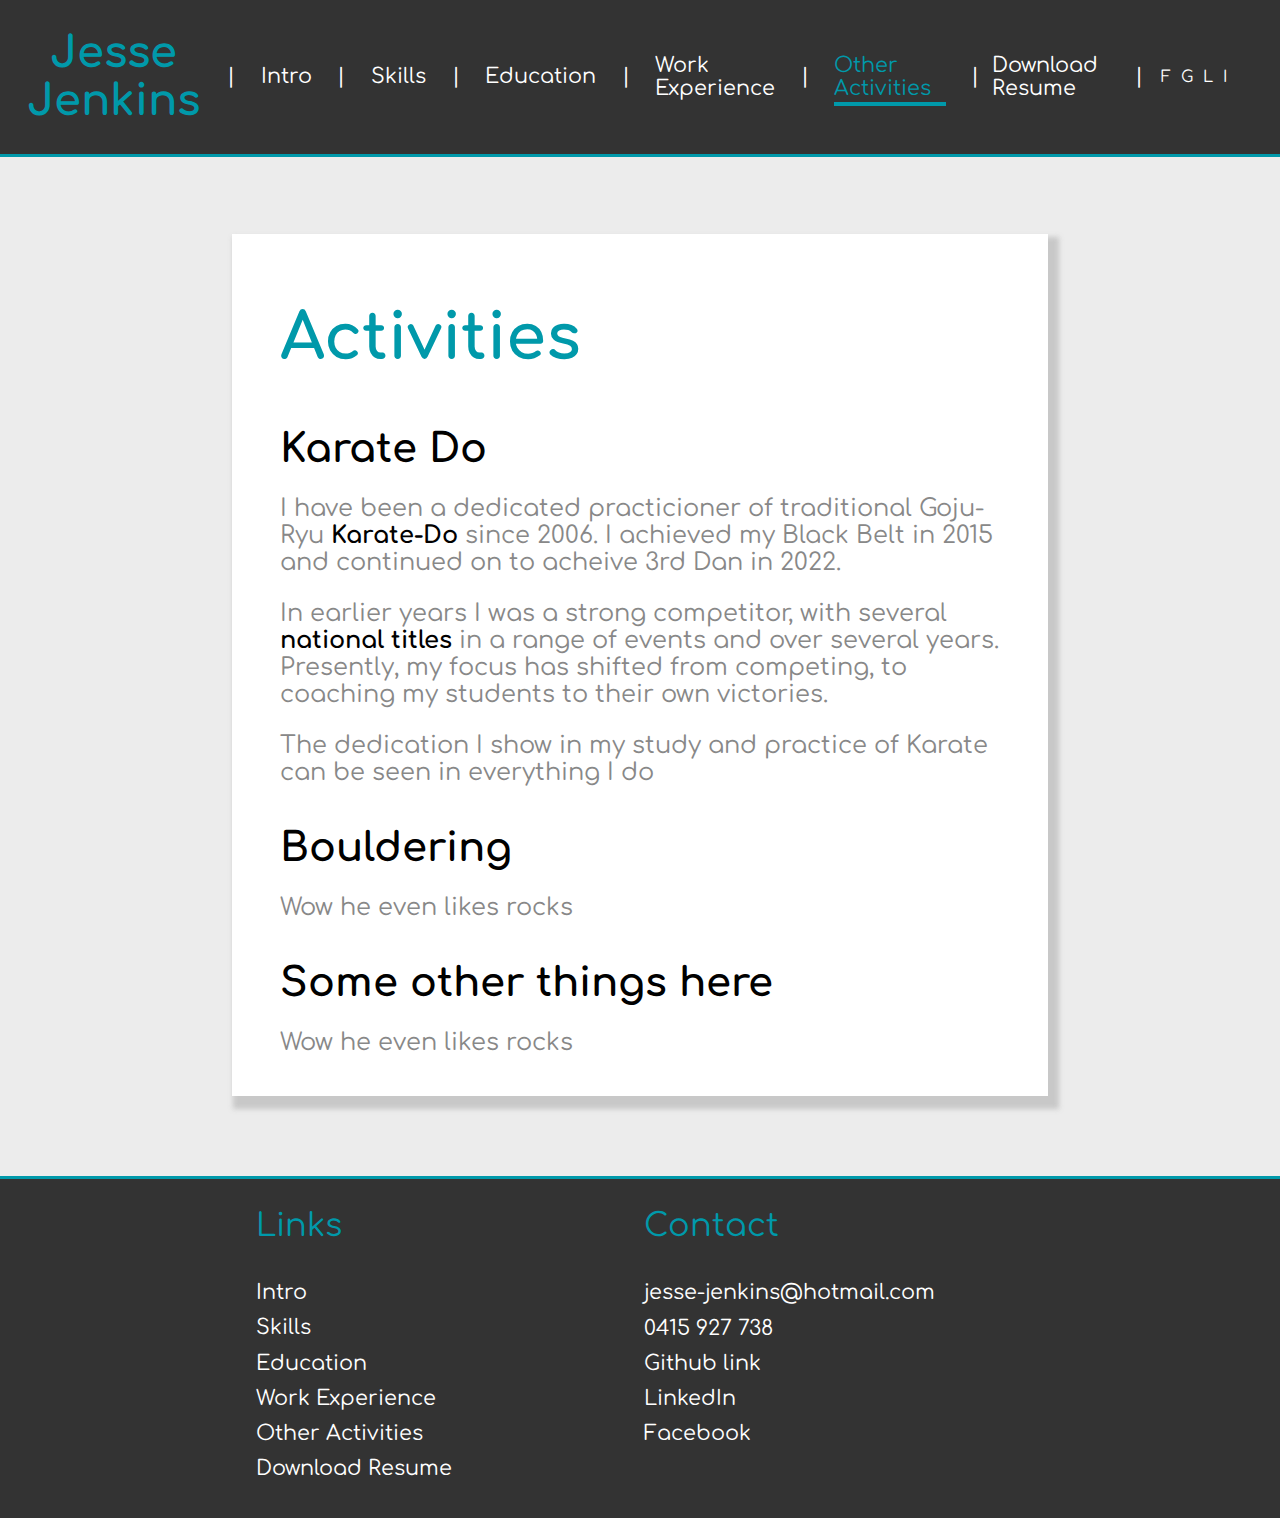
==== activities.html @ 6e74be6e "initial" ====
<!DOCTYPE html>
<html lang="en">
  <head>
    <meta charset="UTF-8" />
    <meta http-equiv="X-UA-Compatible" content="IE=edge" />
    <meta name="viewport" content="width=device-width, initial-scale=1.0" />
    <link rel="preconnect" href="https://fonts.googleapis.com" />
    <link rel="preconnect" href="https://fonts.gstatic.com" crossorigin />
    <link
      href="https://fonts.googleapis.com/css2?family=Comfortaa:wght@300;700;900&display=swap"
      rel="stylesheet"
    />
    <link rel="stylesheet" href="style.css" />
    <link rel="stylesheet" href="header.css" />
    <link rel="stylesheet" href="content.css" />
    <link rel="stylesheet" href="footer.css" />
    <script src="script.js" defer></script>
    <title>Document</title>
  </head>
  <body>
    <!-- Header -->
    <header>
      <nav>
        <h1 class="header name" onclick="location.href = 'index.html'">
          Jesse Jenkins
        </h1>
        <div class="links">
          <p>|</p>
          <a class="intro" href="index.html">Intro</a>
          <p>|</p>
          <a href="skills.html">Skills</a>
          <p>|</p>
          <a href="education.html">Education</a>
          <p>|</p>
          <a href="experience.html">Work Experience</a>
          <p>|</p>
          <a class="selected" href="activities.html">Other Activities</a>
          <p>|</p>
          <a id="download" href="">Download Resume</a>
          <p>|</p>
        </div>
        <div class="socials">
          <a href="">F</a>
          <a href="">G</a>
          <a href="">L</a>
          <a href="">I</a>
        </div>
      </nav>
    </header>
    <!-- Content -->
    <main>
      <section class="main content">
        <h2>Activities</h2>
        <div class="karate">
          <h3>Karate Do</h3>
          <p>
            I have been a dedicated practicioner of traditional Goju-Ryu
            <em> Karate-Do</em> since 2006. I achieved my Black Belt in 2015 and
            continued on to acheive 3rd Dan in 2022.
          </p>
          <p>
            In earlier years I was a strong competitor, with several
            <em> national titles</em>
            in a range of events and over several years. Presently, my focus has
            shifted from competing, to coaching my students to their own
            victories.
          </p>
          <p>
            The dedication I show in my study and practice of Karate can be seen
            in everything I do
          </p>
        </div>
        <div class="bouldering">
          <h3>Bouldering</h3>
          <p>Wow he even likes rocks</p>
        </div>
        <div class="">
          <h3>Some other things here</h3>
          <p>Wow he even likes rocks</p>
        </div>
      </section>
    </main>
    <!-- Footer -->
    <footer>
      <nav aria-label="footer nav">
        <div class="footer links">
          <p class="footer section title">Links</p>
          <a class="intro" href="index.html">Intro</a>
          <a href="skills.html">Skills</a>
          <a href="education.html">Education</a>
          <a href="experience.html">Work Experience</a>
          <a href="activities.html">Other Activities</a>
          <a href="">Download Resume</a>
        </div>
        <div class="contact">
          <p class="footer section title">Contact</p>
          <p>jesse-jenkins@hotmail.com</p>
          <p>0415 927 738</p>
          <p>Github link</p>
          <p>LinkedIn</p>
          <p>Facebook</p>
        </div>
      </nav>
    </footer>
  </body>
</html>
---- style.css ----
body {
  margin: 0px;
  width: 100%;
  font-family: "Comfortaa";
  --footer_height: 5vh;
  --header_height: 5vh;
  --main_colour: #09a;
  overflow-y: auto;
}

main {
  width: 65%;
  margin: 0 auto;
  min-height: 80vh;
  /* margin-bottom: calc(-1 * var(--footer_height)); */
}
---- header.css ----
header {
  z-index: 100;
  background-color: #333;
  position: sticky;
  /* height: var(--header_height); */
  top: 0%;
  width: 100%;
}

header::after {
  content: "";
  z-index: 1;
  position: absolute;
  width: 100%;
  height: 0.2rem;
  background-color: #09a;
}

h1 {
  color: var(--main_colour);
  min-width: max-content;
  min-width: 17.5%;
  text-align: center;
  /* margin-left: 2.5rem; */
  font-size: 2.5em;
  transition: 0.3s;
}
nav {
  display: flex;
  width: 100%;
}

.links {
  display: flex;
  flex-direction: row;
  width: 100%;
  align-items: center;
  /* margin-left: 3rem; */
}
.links a,
.links p {
  transition: 0.2s ease-in-out;
  position: relative;
  text-decoration: none;
  color: white;
  margin: 0 1vw;
  font-size: 1.3rem;
}

.links a:hover {
  color: var(--main_colour);
}

.links a:hover::after,
.selected::after {
  transform: scaleX(1);
}
.links a:after {
  content: "";
  z-index: 1;
  position: absolute;
  width: 100%;
  height: 0.2rem;
  bottom: -0.35rem;
  left: 0;
  background-color: var(--main_colour);
  transform: scaleX(0);
  transition: 0.3s;
}

.links *:nth-child(1) {
  margin-left: 0%;
}

.socials {
  display: flex;
  flex-direction: row;
  align-items: center;
  margin-right: 3rem;
}
.socials a {
  margin: 0 5px;
  color: white;
  text-decoration: none;
}
.header.name {
  cursor: pointer;
}

.selected {
  color: #09a !important;
  position: relative;
}

.selected:after {
  transform: scaleX(1) !important;
}

#download {
  /* color: orange; */
  margin: 0 auto;
}
---- content.css ----
body {
  background: rgb(236, 236, 236);
}

.main.content {
  background-color: white;
  /* margin: 0 auto; */
  margin: 5rem auto;
  max-width: 80ch;
  padding: 1rem 3rem;
  box-shadow: 6px 8px 5px 5px rgba(136, 136, 136, 0.35);
}

.main.content h2 {
  color: var(--main_colour);
  font-size: 4rem;
  font-weight: bold;
}

.main.content h3 {
  font-size: 2.5rem;
  margin-bottom: 0.5rem;
}
.main.content h4 {
  font-size: 1.75rem;
  margin-bottom: 0;
}
.main.content h5 {
  font-size: 1.75rem;
  margin-bottom: 0;
  color: var(--main_colour);
}
.dates {
  font-size: 1.5rem;
  margin-top: 0.2rem;
  color: #000 !important;
}

#introName {
  font-size: 3rem;
  margin-bottom: 0;
}

.main.content p,
.main.content li {
  font-size: 1.5rem;
  color: #888;
}

.role.content {
  display: flex;
  flex-direction: row;
}

.panel {
  margin: 0 5% 0 0;
  width: 50%;
}

em {
  color: black;
  font-style: normal;
  font-weight: 700;
  text-decoration: none;
}

.results li,
.education li {
  padding-bottom: 1rem;
}
---- footer.css ----
footer {
  background-color: #333;
  /* height: var(--footer_height); */
  padding: 0 0 2rem 17.5%;
  position: sticky;
}

footer::before {
  content: "";
  z-index: 1;
  position: absolute;
  left: 0;
  width: 100%;
  height: 0.2rem;
  background-color: #09a;
}

.footer.links {
  flex-direction: column;
  margin: 0 0;
  width: auto;
  align-items: baseline;
  text-align: left;
}

.footer.links a,
.contact p {
  position: relative;
  text-decoration: none;
  color: white;
  /* margin: 1rem; */
  margin: 0 2rem;
  line-height: 2.2rem;
  font-size: 1.3rem;
}
.contact {
  display: flex;
  flex-direction: column;
  margin-left: 8rem;
}

.footer.links a::after {
  visibility: hidden;
  content: none;
}

.footer.section.title {
  text-align: left;
  margin: 2rem;
  font-size: 2rem;
  color: var(--main_colour);
}
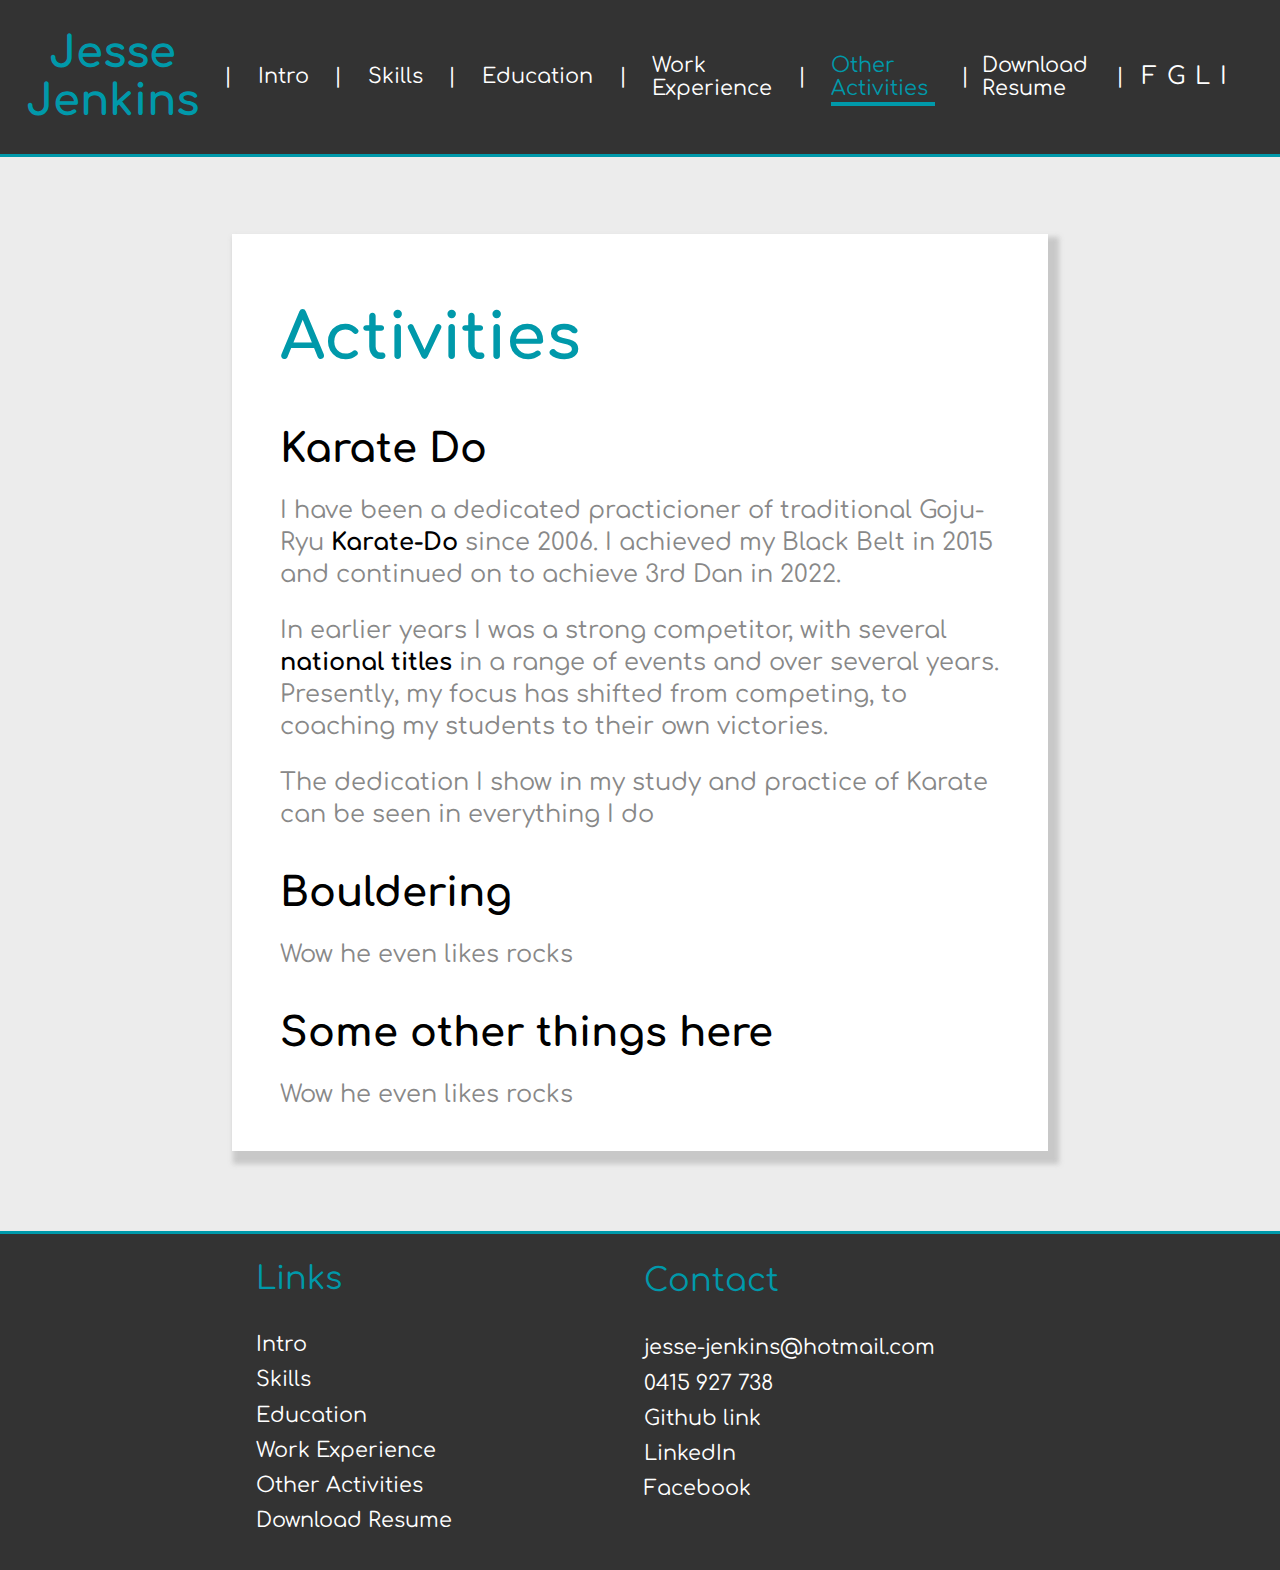
==== commit b5b313e9: "updates to styling and content" ====
--- a/activities.html
+++ b/activities.html
@@ -56,7 +56,7 @@
           <p>
             I have been a dedicated practicioner of traditional Goju-Ryu
             <em> Karate-Do</em> since 2006. I achieved my Black Belt in 2015 and
-            continued on to acheive 3rd Dan in 2022.
+            continued on to achieve 3rd Dan in 2022.
           </p>
           <p>
             In earlier years I was a strong competitor, with several
--- a/style.css
+++ b/style.css
@@ -1,10 +1,11 @@
 body {
+  --footer_height: 5vh;
+  --header_height: 5vh;
+  --main_colour: #09a;
+  --shadow: 6px 8px 5px 5px rgba(136, 136, 136, 0.35);
   margin: 0px;
   width: 100%;
   font-family: "Comfortaa";
-  --footer_height: 5vh;
-  --header_height: 5vh;
-  --main_colour: #09a;
   overflow-y: auto;
 }
 
@@ -14,3 +15,9 @@
   min-height: 80vh;
   /* margin-bottom: calc(-1 * var(--footer_height)); */
 }
+@media screen and (max-width: 700px) {
+  main {
+    width: 90%;
+    margin: 0 auto;
+  }
+}
--- a/header.css
+++ b/header.css
@@ -100,3 +100,20 @@
   /* color: orange; */
   margin: 0 auto;
 }
+
+@media screen and (max-width: 700px) {
+  header .links {
+    flex-direction: column;
+    gap: 1rem;
+    display: none;
+  }
+  header h1 {
+    margin-left: 2rem;
+  }
+  header nav .links p {
+    display: none;
+  }
+  .socials {
+    display: none;
+  }
+}
--- a/content.css
+++ b/content.css
@@ -8,7 +8,7 @@
   margin: 5rem auto;
   max-width: 80ch;
   padding: 1rem 3rem;
-  box-shadow: 6px 8px 5px 5px rgba(136, 136, 136, 0.35);
+  box-shadow: var(--shadow);
 }
 
 .main.content h2 {
@@ -30,6 +30,16 @@
   margin-bottom: 0;
   color: var(--main_colour);
 }
+
+a {
+  font-size: 1.5rem;
+  text-decoration: none;
+  color: var(--main_colour);
+}
+a:hover {
+  color: black;
+}
+
 .dates {
   font-size: 1.5rem;
   margin-top: 0.2rem;
@@ -65,6 +75,22 @@
 }
 
 .results li,
-.education li {
+.education li,
+.contributions li {
   padding-bottom: 1rem;
 }
+
+p {
+  line-height: 2rem;
+}
+
+@media screen and (max-width: 700px) {
+  .main.content {
+    margin: 2rem auto;
+    padding: 1.5rem;
+  }
+  .main.content h2 {
+    font-size: 3.5rem;
+    margin-top: 1.5rem;
+  }
+}
--- a/footer.css
+++ b/footer.css
@@ -50,3 +50,16 @@
   font-size: 2rem;
   color: var(--main_colour);
 }
+
+@media screen and (max-width: 700px) {
+  footer {
+    padding: 0;
+  }
+  footer nav {
+    flex-direction: column;
+  }
+  footer nav div {
+    margin-left: 0 !important;
+    margin-bottom: 1rem;
+  }
+}
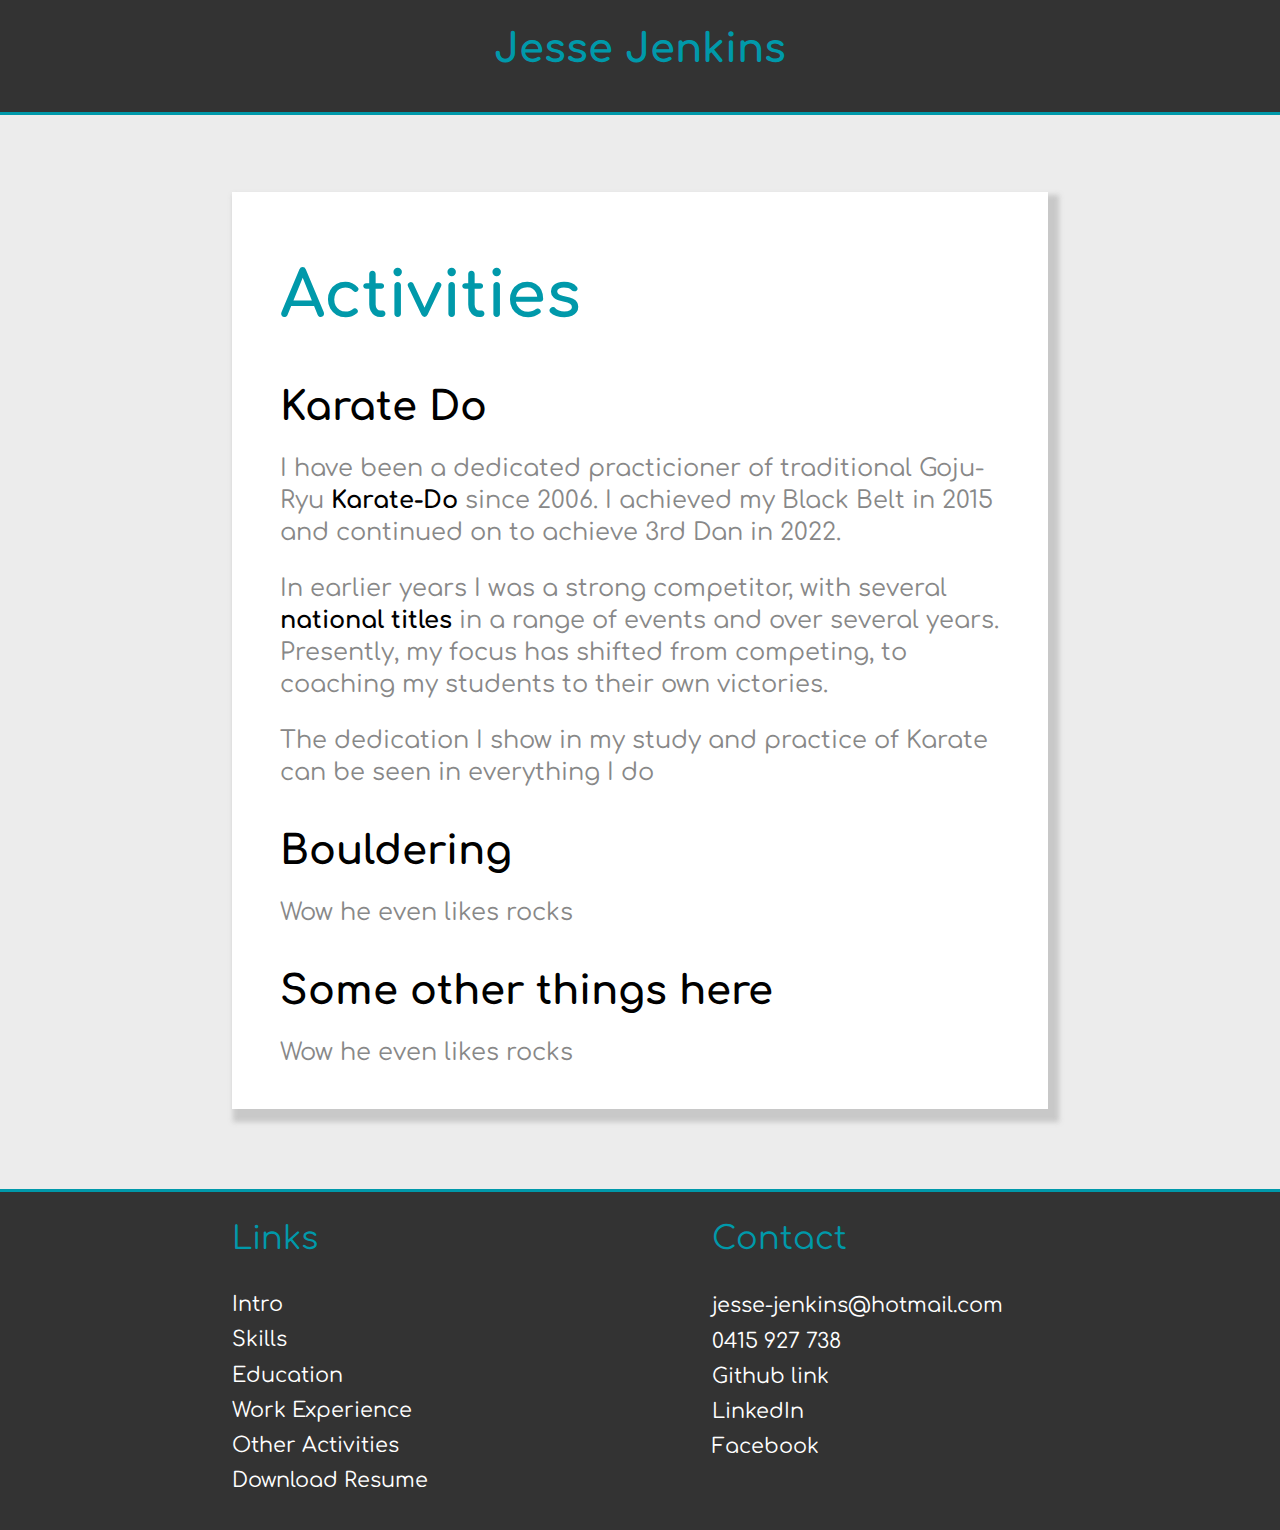
==== commit ac665f61: "deploy attempt" ====
--- a/activities.html
+++ b/activities.html
@@ -15,6 +15,7 @@
     <link rel="stylesheet" href="content.css" />
     <link rel="stylesheet" href="footer.css" />
     <script src="script.js" defer></script>
+    <script src="transitionPage.js" defer></script>
     <title>Document</title>
   </head>
   <body>
--- a/header.css
+++ b/header.css
@@ -19,19 +19,22 @@
 h1 {
   color: var(--main_colour);
   min-width: max-content;
-  min-width: 17.5%;
   text-align: center;
-  /* margin-left: 2.5rem; */
+  margin-left: 3rem;
+  margin-right: 3rem;
   font-size: 2.5em;
-  transition: 0.3s;
+  transition: 0.1s ease-in-out;
 }
 nav {
   display: flex;
+  justify-content: space-evenly;
+  align-items: center;
   width: 100%;
 }
 
 .links {
   display: flex;
+  opacity: 1;
   flex-direction: row;
   width: 100%;
   align-items: center;
@@ -39,16 +42,18 @@
 }
 .links a,
 .links p {
-  transition: 0.2s ease-in-out;
+  transition: 0.3s ease-in-out;
   position: relative;
   text-decoration: none;
   color: white;
   margin: 0 1vw;
   font-size: 1.3rem;
+  text-align: center;
 }
 
 .links a:hover {
   color: var(--main_colour);
+  cursor: pointer;
 }
 
 .links a:hover::after,
@@ -101,14 +106,23 @@
   margin: 0 auto;
 }
 
-@media screen and (max-width: 700px) {
+header svg {
+  display: none;
+}
+
+@media screen and (max-width: 1500px) {
   header .links {
     flex-direction: column;
     gap: 1rem;
-    display: none;
+    opacity: 0;
+    margin-bottom: 1rem;
+    transition: all 0.3s;
+    pointer-events: none;
   }
   header h1 {
-    margin-left: 2rem;
+    transition: all 0.3s;
+    margin-left: 1rem;
+    margin-right: 1rem;
   }
   header nav .links p {
     display: none;
@@ -116,4 +130,24 @@
   .socials {
     display: none;
   }
+  header svg {
+    transition: 0.3s;
+    display: inline-block;
+    margin-right: 1rem;
+  }
+  header nav {
+    transition: 0.3s ease-in-out;
+    flex-direction: row;
+    flex-wrap: wrap;
+    max-height: 7rem;
+    /* align-items: center;
+    justify-content: space-between; */
+  }
+  .wrapper {
+    width: 100%;
+    display: flex;
+    flex-direction: row;
+    align-items: center;
+    justify-content: space-between;
+  }
 }
--- a/content.css
+++ b/content.css
@@ -3,12 +3,16 @@
 }
 
 .main.content {
+  transition: 0.2s;
   background-color: white;
   /* margin: 0 auto; */
   margin: 5rem auto;
   max-width: 80ch;
   padding: 1rem 3rem;
   box-shadow: var(--shadow);
+
+  transform: translateX(20%);
+  opacity: 0;
 }
 
 .main.content h2 {
@@ -49,6 +53,7 @@
 #introName {
   font-size: 3rem;
   margin-bottom: 0;
+  color: var(--main_colour);
 }
 
 .main.content p,
@@ -83,6 +88,12 @@
 p {
   line-height: 2rem;
 }
+.signature {
+  color: black !important;
+  font-family: "Luxurious Script", cursive;
+  font-size: 3rem !important;
+  margin-top: 0px;
+}
 
 @media screen and (max-width: 700px) {
   .main.content {
--- a/footer.css
+++ b/footer.css
@@ -1,7 +1,8 @@
 footer {
   background-color: #333;
   /* height: var(--footer_height); */
-  padding: 0 0 2rem 17.5%;
+  /* padding: 0 0 2rem 17.5%; */
+  padding: 0 5rem 2rem 5rem;
   position: sticky;
 }
 
@@ -23,6 +24,11 @@
   text-align: left;
 }
 
+footer .links,
+footer .contact {
+  width: 25rem !important;
+}
+
 .footer.links a,
 .contact p {
   position: relative;
@@ -36,7 +42,6 @@
 .contact {
   display: flex;
   flex-direction: column;
-  margin-left: 8rem;
 }
 
 .footer.links a::after {
@@ -51,12 +56,19 @@
   color: var(--main_colour);
 }
 
+footer nav {
+  justify-content: center;
+  gap: 5rem;
+  align-items: baseline;
+}
+
 @media screen and (max-width: 700px) {
   footer {
     padding: 0;
   }
   footer nav {
     flex-direction: column;
+    align-items: baseline;
   }
   footer nav div {
     margin-left: 0 !important;
